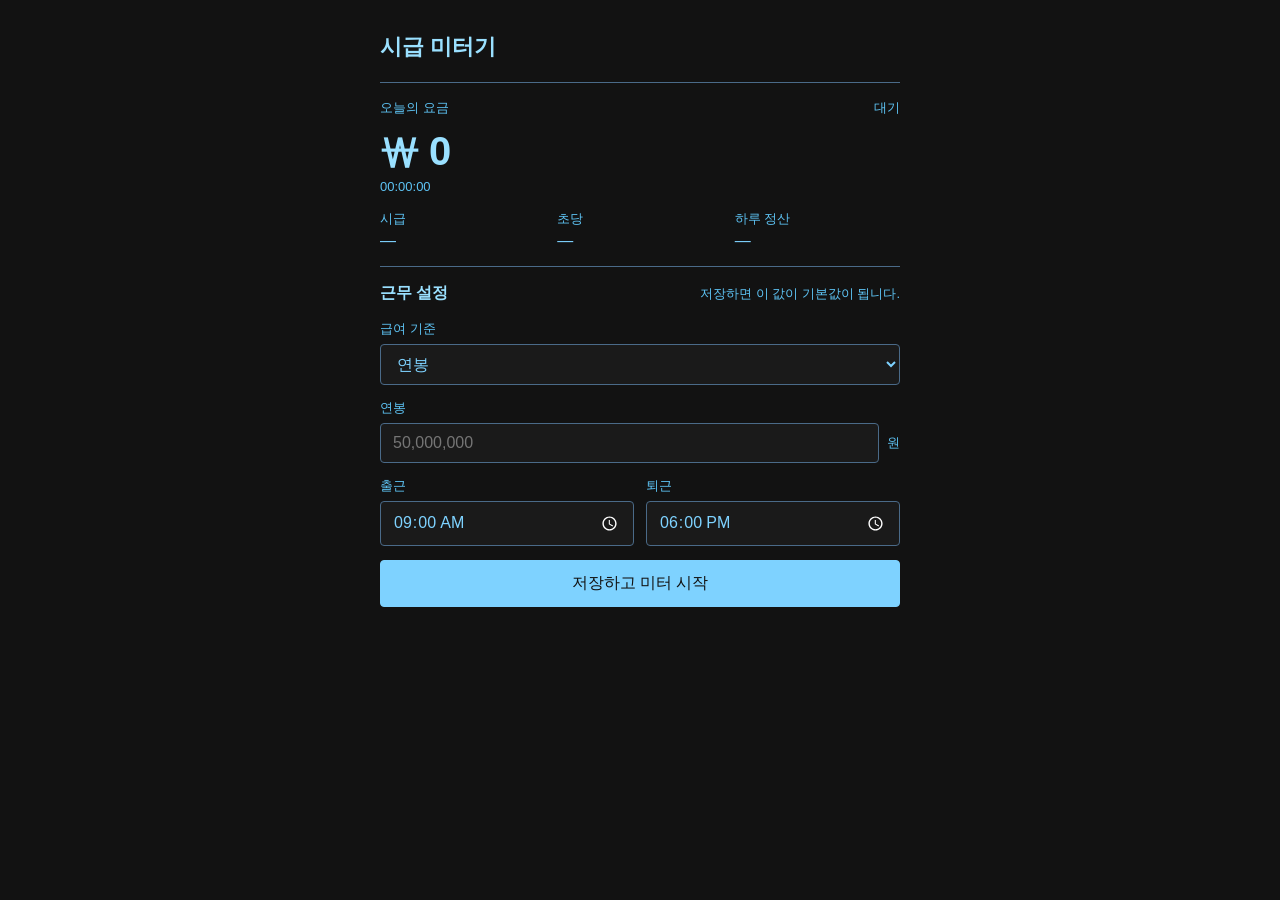
==== index.html @ e0a5f976 "Add a local wage meter that ticks from saved pay and commute hours. Co-authored-by: Cursor <cursorag" ====
<!DOCTYPE html>
<html lang="ko">
  <head>
    <meta charset="UTF-8" />
    <meta name="viewport" content="width=device-width, initial-scale=1" />
    <title>시급 미터기</title>
    <link rel="stylesheet" href="styles.css" />
  </head>
  <body>
    <main class="app">
      <h1>시급 미터기</h1>

      <section class="meter" aria-live="polite">
        <div class="meter-top">
          <span>오늘의 요금</span>
          <span id="status-pill">대기</span>
        </div>
        <p id="fare" class="fare">₩ 0</p>
        <p id="elapsed" class="elapsed">00:00:00</p>
        <dl class="stats">
          <div>
            <dt>시급</dt>
            <dd id="hourly">—</dd>
          </div>
          <div>
            <dt>초당</dt>
            <dd id="per-second">—</dd>
          </div>
          <div>
            <dt>하루 정산</dt>
            <dd id="daily">—</dd>
          </div>
        </dl>
      </section>

      <section class="panel">
        <div class="panel-head">
          <h2>근무 설정</h2>
          <p id="save-note" class="save-note">저장하면 이 값이 기본값이 됩니다.</p>
        </div>
        <form id="settings-form" class="form" novalidate>
          <label class="field">
            <span>급여 기준</span>
            <select id="pay-type" name="payType">
              <option value="annual">연봉</option>
              <option value="monthly">월급</option>
            </select>
          </label>
          <label class="field">
            <span id="amount-label">연봉</span>
            <div class="field-row">
              <input
                id="salary"
                name="salary"
                type="text"
                inputmode="numeric"
                autocomplete="off"
                placeholder="50,000,000"
              />
              <em>원</em>
            </div>
          </label>
          <div class="time-grid">
            <label class="field">
              <span>출근</span>
              <input id="start-time" name="startTime" type="time" required />
            </label>
            <label class="field">
              <span>퇴근</span>
              <input id="end-time" name="endTime" type="time" required />
            </label>
          </div>
          <p id="form-error" class="form-error" hidden></p>
          <button type="submit" class="save-btn">저장하고 미터 시작</button>
        </form>
      </section>
    </main>
    <script src="app.js"></script>
  </body>
</html>
---- styles.css ----
* {
  box-sizing: border-box;
}

html,
body {
  margin: 0;
  min-height: 100%;
  background: #121212;
  color: #7ed2ff;
  color-scheme: dark;
  font-family: -apple-system, BlinkMacSystemFont, "Apple SD Gothic Neo", "Noto Sans KR", sans-serif;
}

body {
  padding: 32px 16px 48px;
}

.app {
  width: min(520px, 100%);
  margin: 0 auto;
}

h1,
h2 {
  margin: 0;
  font-weight: 700;
  color: #9ae0ff;
}

h1 {
  margin-bottom: 20px;
  font-size: 22px;
}

h2 {
  font-size: 16px;
}

.meter,
.panel {
  padding: 16px 0;
  border-top: 1px solid #4a6a88;
}

.meter-top,
.panel-head {
  display: flex;
  align-items: baseline;
  justify-content: space-between;
  gap: 12px;
}

.meter-top,
.save-note,
.elapsed,
.stats dt,
.field span,
.field-row em {
  color: #5ec4f5;
  font-size: 13px;
}

.fare {
  margin: 10px 0 4px;
  color: #9ae0ff;
  font-variant-numeric: tabular-nums;
  font-size: 40px;
  line-height: 1.2;
  font-weight: 700;
}

.elapsed {
  margin: 0 0 16px;
  font-variant-numeric: tabular-nums;
}

.stats {
  display: grid;
  grid-template-columns: repeat(3, 1fr);
  gap: 12px;
  margin: 0;
}

.stats dt,
.stats dd {
  margin: 0;
}

.stats dd {
  margin-top: 4px;
}

.panel-head {
  margin-bottom: 16px;
}

.save-note {
  margin: 0;
  text-align: right;
}

.form {
  display: grid;
  gap: 14px;
}

.field {
  display: grid;
  gap: 6px;
}

.field-row {
  display: grid;
  grid-template-columns: 1fr auto;
  align-items: center;
  gap: 8px;
}

.field-row em {
  font-style: normal;
}

input,
select {
  width: 100%;
  padding: 10px 12px;
  border: 1px solid #4a6a88;
  border-radius: 4px;
  background: #1a1a1a;
  color: #7ed2ff;
  font: inherit;
}

input:focus,
select:focus {
  outline: 2px solid #7ed2ff;
  outline-offset: 1px;
}

.time-grid {
  display: grid;
  grid-template-columns: 1fr 1fr;
  gap: 12px;
}

.form-error {
  margin: 0;
  color: #f0b6b6;
  font-size: 13px;
}

.save-btn {
  width: 100%;
  padding: 12px;
  border: 1px solid #7ed2ff;
  border-radius: 4px;
  background: #7ed2ff;
  color: #121212;
  font: inherit;
  cursor: pointer;
}

.save-btn:hover {
  background: #9ae0ff;
}

@media (max-width: 520px) {
  .panel-head {
    display: grid;
    gap: 4px;
  }

  .save-note {
    text-align: left;
  }

  .stats {
    grid-template-columns: 1fr;
  }
}
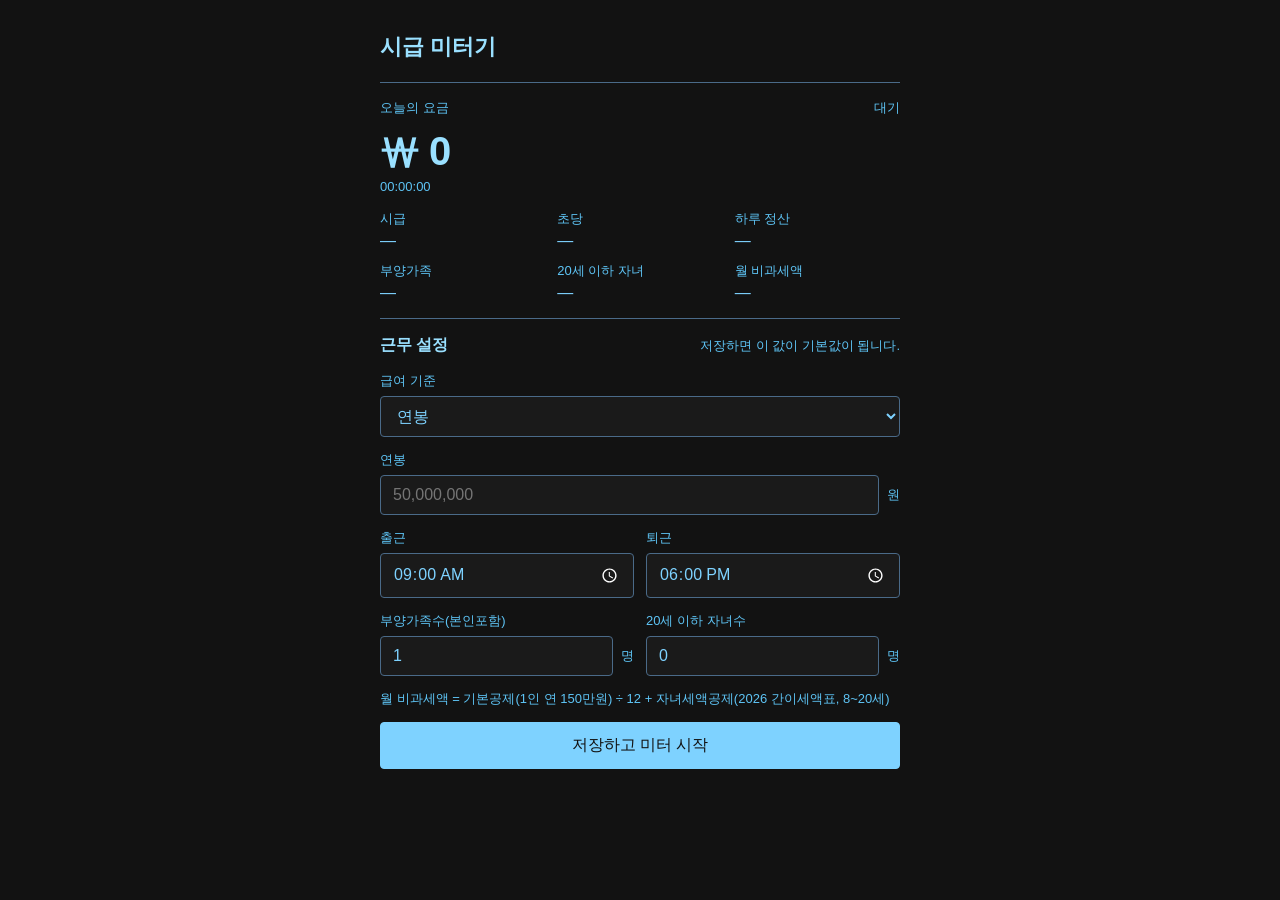
==== commit 22a1ef78: "Add family tax-free pay and daily rates from this month's workdays. Co-authored-by: Cursor <cursorag" ====
--- a/index.html
+++ b/index.html
@@ -27,8 +27,22 @@
             <dd id="per-second">—</dd>
           </div>
           <div>
-            <dt>하루 정산</dt>
+            <dt id="daily-label">하루 정산</dt>
             <dd id="daily">—</dd>
+          </div>
+        </dl>
+        <dl class="stats">
+          <div>
+            <dt>부양가족</dt>
+            <dd id="family-count">—</dd>
+          </div>
+          <div>
+            <dt>20세 이하 자녀</dt>
+            <dd id="child-count">—</dd>
+          </div>
+          <div>
+            <dt>월 비과세액</dt>
+            <dd id="tax-free">—</dd>
           </div>
         </dl>
       </section>
@@ -70,6 +84,41 @@
               <input id="end-time" name="endTime" type="time" required />
             </label>
           </div>
+          <div class="time-grid">
+            <label class="field">
+              <span>부양가족수(본인포함)</span>
+              <div class="field-row">
+                <input
+                  id="dependents"
+                  name="dependents"
+                  type="number"
+                  inputmode="numeric"
+                  min="1"
+                  max="20"
+                  step="1"
+                  required
+                />
+                <em>명</em>
+              </div>
+            </label>
+            <label class="field">
+              <span>20세 이하 자녀수</span>
+              <div class="field-row">
+                <input
+                  id="children"
+                  name="children"
+                  type="number"
+                  inputmode="numeric"
+                  min="0"
+                  max="19"
+                  step="1"
+                  required
+                />
+                <em>명</em>
+              </div>
+            </label>
+          </div>
+          <p class="hint">월 비과세액 = 기본공제(1인 연 150만원) ÷ 12 + 자녀세액공제(2026 간이세액표, 8~20세)</p>
           <p id="form-error" class="form-error" hidden></p>
           <button type="submit" class="save-btn">저장하고 미터 시작</button>
         </form>
--- a/styles.css
+++ b/styles.css
@@ -54,6 +54,7 @@
 .meter-top,
 .save-note,
 .elapsed,
+.hint,
 .stats dt,
 .field span,
 .field-row em {
@@ -80,6 +81,10 @@
   grid-template-columns: repeat(3, 1fr);
   gap: 12px;
   margin: 0;
+}
+
+.stats + .stats {
+  margin-top: 12px;
 }
 
 .stats dt,
@@ -144,10 +149,14 @@
   gap: 12px;
 }
 
+.hint,
 .form-error {
   margin: 0;
+  font-size: 13px;
+}
+
+.form-error {
   color: #f0b6b6;
-  font-size: 13px;
 }
 
 .save-btn {
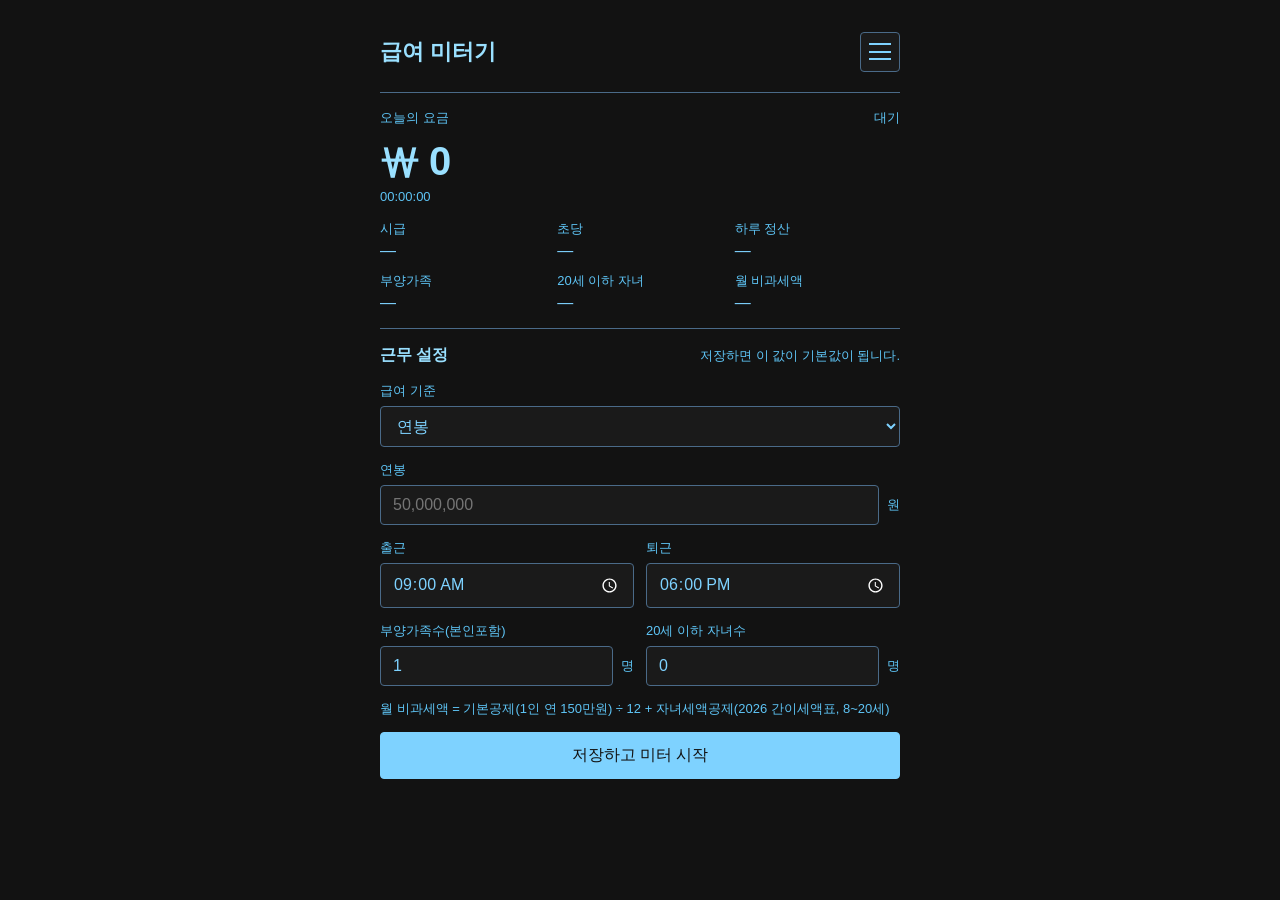
==== commit 0fe39a0b: "Add site pages, fade menu, and search metadata for GitHub Pages. Co-authored-by: Cursor <cursoragent" ====
--- a/index.html
+++ b/index.html
@@ -3,12 +3,52 @@
   <head>
     <meta charset="UTF-8" />
     <meta name="viewport" content="width=device-width, initial-scale=1" />
-    <title>시급 미터기</title>
+    <title>월급 미터기 | 월급 계산기, 시급 미터기, 일급 계산기</title>
+    <meta
+      name="description"
+      content="시급 미터기, 월급 미터기, 월급 계산기, 연봉 계산기, 일급 계산기. 출퇴근 시간 기준으로 급여가 실시간으로 쌓이는 급여 미터기입니다."
+    />
+    <meta
+      name="keywords"
+      content="월급 계산기, 미터기, 시급 미터기, 월급 미터기, 시급 계산기, 일급 계산기, 연봉 계산기, 급여 미터기, 실시간 급여, 하루 정산"
+    />
+    <meta name="author" content="시급 미터기" />
+    <link rel="canonical" href="https://choisangsoo.github.io/wage/" />
+    <meta property="og:type" content="website" />
+    <meta property="og:locale" content="ko_KR" />
+    <meta property="og:title" content="시급 미터기 | 월급 계산기, 월급 미터기" />
+    <meta
+      property="og:description"
+      content="월급 계산기, 시급 미터기, 월급 미터기, 일급 계산기. 근무 시간 동안 급여가 실시간으로 올라갑니다."
+    />
+    <meta property="og:url" content="https://choisangsoo.github.io/wage/" />
+    <meta name="twitter:card" content="summary" />
     <link rel="stylesheet" href="styles.css" />
   </head>
   <body>
+    <div class="drawer-backdrop" id="drawer-backdrop"></div>
+    <aside class="site-drawer" id="site-drawer" aria-hidden="true" aria-label="사이트 메뉴">
+      <div class="drawer-head">
+        <span>메뉴</span>
+        <button type="button" class="drawer-close" id="drawer-close">닫기</button>
+      </div>
+      <nav>
+        <a href="index.html" aria-current="page">미터기</a>
+        <a href="about.html">소개</a>
+        <a href="privacy.html">개인정보처리방침</a>
+        <a href="contact.html">문의</a>
+        <a href="ads.html">광고/제휴</a>
+      </nav>
+    </aside>
     <main class="app">
-      <h1>시급 미터기</h1>
+      <div class="app-head">
+        <h1>급여 미터기</h1>
+        <button type="button" class="menu-btn" id="menu-btn" aria-controls="site-drawer" aria-expanded="false" aria-label="메뉴 열기">
+          <span></span>
+          <span></span>
+          <span></span>
+        </button>
+      </div>
 
       <section class="meter" aria-live="polite">
         <div class="meter-top">
@@ -58,6 +98,7 @@
             <select id="pay-type" name="payType">
               <option value="annual">연봉</option>
               <option value="monthly">월급</option>
+              <option value="daily">일급</option>
             </select>
           </label>
           <label class="field">
@@ -124,6 +165,7 @@
         </form>
       </section>
     </main>
+    <script src="nav.js"></script>
     <script src="app.js"></script>
   </body>
 </html>
--- a/styles.css
+++ b/styles.css
@@ -16,9 +16,151 @@
   padding: 32px 16px 48px;
 }
 
+body.drawer-open {
+  overflow: hidden;
+}
+
 .app {
   width: min(520px, 100%);
   margin: 0 auto;
+}
+
+.app-head {
+  display: flex;
+  align-items: center;
+  justify-content: space-between;
+  gap: 12px;
+  margin-bottom: 20px;
+}
+
+.app-head h1 {
+  margin-bottom: 0;
+}
+
+.menu-btn {
+  flex: 0 0 auto;
+  display: grid;
+  gap: 5px;
+  width: 40px;
+  height: 40px;
+  padding: 10px 8px;
+  border: 1px solid #4a6a88;
+  border-radius: 4px;
+  background: #1a1a1a;
+  cursor: pointer;
+}
+
+.menu-btn span {
+  display: block;
+  height: 2px;
+  background: #7ed2ff;
+}
+
+.drawer-backdrop {
+  position: fixed;
+  inset: 0;
+  z-index: 30;
+  background: rgba(0, 0, 0, 0.55);
+  opacity: 0;
+  visibility: hidden;
+  pointer-events: none;
+  transition: opacity 0.2s ease, visibility 0.2s ease;
+}
+
+.drawer-backdrop.is-open {
+  opacity: 1;
+  visibility: visible;
+  pointer-events: auto;
+}
+
+.site-drawer {
+  position: fixed;
+  top: 0;
+  right: 0;
+  z-index: 40;
+  display: flex;
+  flex-direction: column;
+  width: min(280px, 86vw);
+  height: 100%;
+  background: #1a1a1a;
+  border-left: 1px solid #4a6a88;
+  opacity: 0;
+  visibility: hidden;
+  pointer-events: none;
+  transition: opacity 0.2s ease, visibility 0.2s ease;
+}
+
+.site-drawer.is-open {
+  opacity: 1;
+  visibility: visible;
+  pointer-events: auto;
+}
+
+.drawer-head {
+  display: flex;
+  align-items: center;
+  justify-content: space-between;
+  gap: 12px;
+  padding: 18px 16px;
+  border-bottom: 1px solid #4a6a88;
+  color: #9ae0ff;
+  font-weight: 700;
+}
+
+.drawer-close {
+  padding: 6px 10px;
+  border: 1px solid #4a6a88;
+  border-radius: 4px;
+  background: transparent;
+  color: #7ed2ff;
+  font: inherit;
+  font-size: 13px;
+  cursor: pointer;
+}
+
+.site-drawer nav {
+  display: grid;
+  padding: 8px;
+}
+
+.site-drawer nav a {
+  padding: 12px;
+  color: #7ed2ff;
+  text-decoration: none;
+}
+
+.site-drawer nav a:hover,
+.site-drawer nav a[aria-current="page"] {
+  color: #9ae0ff;
+  background: #121212;
+}
+
+.prose p,
+.prose li {
+  margin: 0 0 12px;
+  line-height: 1.7;
+}
+
+.prose h2 {
+  margin: 24px 0 10px;
+}
+
+.prose ul {
+  padding-left: 18px;
+}
+
+.prose a {
+  color: #9ae0ff;
+}
+
+.prose code {
+  font-size: 0.95em;
+}
+
+.updated {
+  margin: 0 0 20px;
+  color: #5ec4f5;
+  font-size: 13px;
 }
 
 h1,
